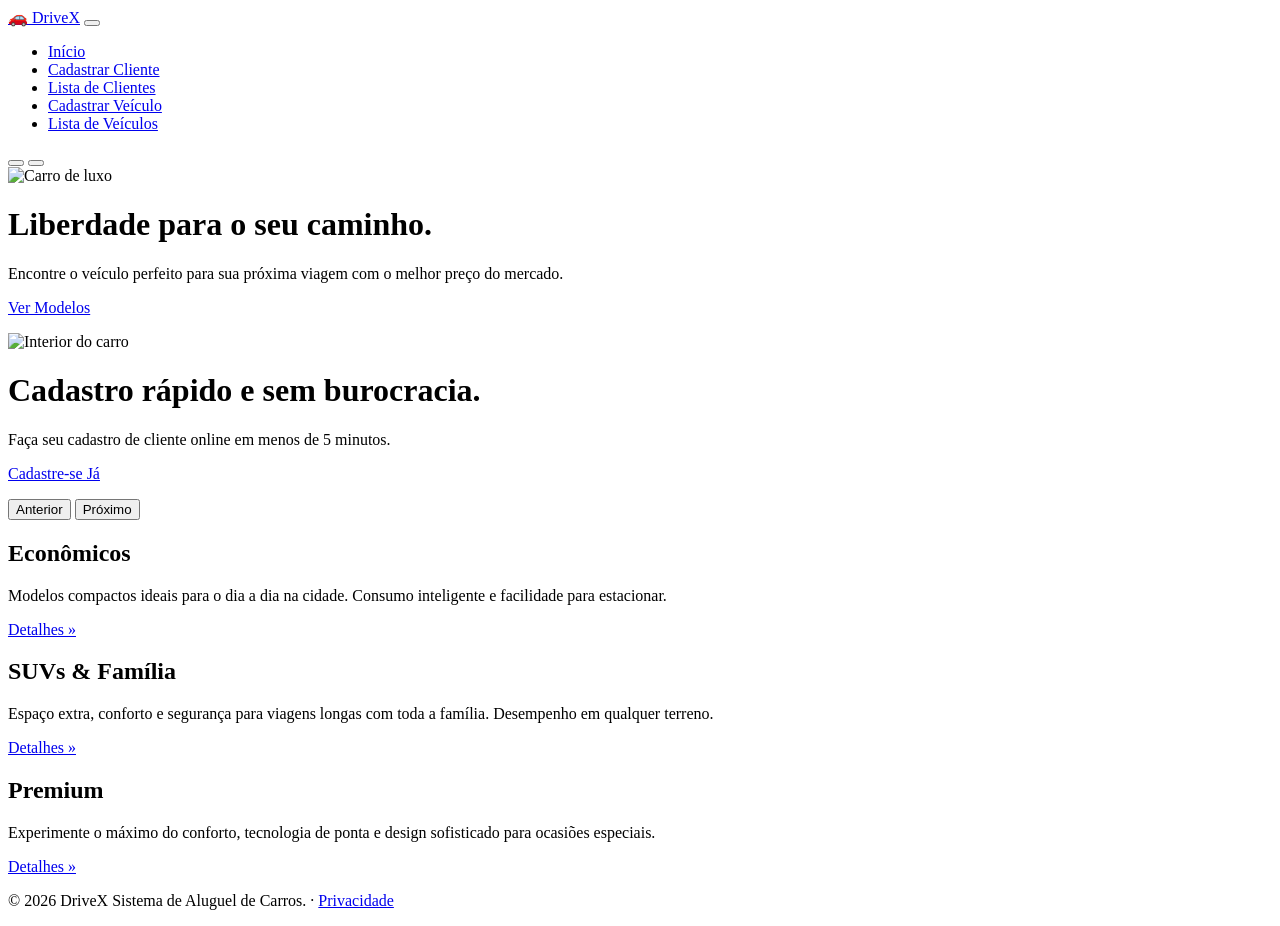
==== index.html @ fddf7d5c "inclusão da estrutura nas paginas" ====
<!DOCTYPE html>
<html lang="pt-BR">
<head>
    <meta charset="UTF-8">
    <meta name="viewport" content="width=device-width, initial-scale=1.0">
    <title>DriveX - Aluguel de Carros</title>
    <link href="https://cdn.jsdelivr.net/npm/bootstrap@5.3.3/dist/css/main.css" rel="stylesheet">
    <link rel="stylesheet" href="css/estilos.css">
</head>
<body>

    <nav class="navbar navbar-expand-md navbar-dark fixed-top bg-dark">
        <div class="container-fluid">
            <a class="navbar-brand" href="index.html">🚗 DriveX</a>
            <button class="navbar-toggler" type="button" data-bs-toggle="collapse" data-bs-target="#navbarCollapse" aria-controls="navbarCollapse" aria-expanded="false" aria-label="Toggle navigation">
                <span class="navbar-toggler-icon"></span>
            </button>
            <div class="collapse navbar-collapse" id="navbarCollapse">
                <ul class="navbar-nav me-auto mb-2 mb-md-0">
                    <li class="nav-item"><a class="nav-link active" href="index.html">Início</a></li>
                    <li class="nav-item"><a class="nav-link" href="cadastro-cliente.html">Cadastrar Cliente</a></li>
                    <li class="nav-item"><a class="nav-link" href="listagem-clientes.html">Lista de Clientes</a></li>
                    <li class="nav-item"><a class="nav-link" href="cadastro-veiculo.html">Cadastrar Veículo</a></li>
                    <li class="nav-item"><a class="nav-link" href="listagem-veiculos.html">Lista de Veículos</a></li>
                </ul>
            </div>
        </div>
    </nav>

    <main>
        <div id="myCarousel" class="carousel slide mb-5" data-bs-ride="carousel">
            <div class="carousel-indicators">
                <button type="button" data-bs-target="#myCarousel" data-bs-slide-to="0" class="active" aria-current="true" aria-label="Slide 1"></button>
                <button type="button" data-bs-target="#myCarousel" data-bs-slide-to="1" aria-label="Slide 2"></button>
            </div>
            <div class="carousel-inner">
                <div class="carousel-item active">
                    <img src="https://images.unsplash.com/photo-1503376780353-7e6692767b70?auto=format&fit=crop&w=1200&q=80" alt="Carro de luxo">
                    <div class="container">
                        <div class="carousel-caption text-start bg-dark bg-opacity-50 p-4 rounded">
                            <h1>Liberdade para o seu caminho.</h1>
                            <p>Encontre o veículo perfeito para sua próxima viagem com o melhor preço do mercado.</p>
                            <p><a class="btn btn-lg btn-primary" href="listagem-veiculos.html">Ver Modelos</a></p>
                        </div>
                    </div>
                </div>
                <div class="carousel-item">
                    <img src="https://images.unsplash.com/photo-1549399542-7e3f8b79c341?auto=format&fit=crop&w=1200&q=80" alt="Interior do carro">
                    <div class="container">
                        <div class="carousel-caption bg-dark bg-opacity-50 p-4 rounded">
                            <h1>Cadastro rápido e sem burocracia.</h1>
                            <p>Faça seu cadastro de cliente online em menos de 5 minutos.</p>
                            <p><a class="btn btn-lg btn-primary" href="cadastro-cliente.html">Cadastre-se Já</a></p>
                        </div>
                    </div>
                </div>
            </div>
            <button class="carousel-control-prev" type="button" data-bs-target="#myCarousel" data-bs-slide="prev">
                <span class="carousel-control-prev-icon" aria-hidden="true"></span>
                <span class="visually-hidden">Anterior</span>
            </button>
            <button class="carousel-control-next" type="button" data-bs-target="#myCarousel" data-bs-slide="next">
                <span class="carousel-control-next-icon" aria-hidden="true"></span>
                <span class="visually-hidden">Próximo</span>
            </button>
        </div>

        <div class="container marketing">
            <div class="row text-center">
                <div class="col-lg-4">
                    <div class="p-3 shadow-sm rounded bg-light">
                        <h2 class="fw-normal">Econômicos</h2>
                        <p>Modelos compactos ideais para o dia a dia na cidade. Consumo inteligente e facilidade para estacionar.</p>
                        <p><a class="btn btn-secondary" href="listagem-veiculos.html">Detalhes &raquo;</a></p>
                    </div>
                </div>
                <div class="col-lg-4">
                    <div class="p-3 shadow-sm rounded bg-light">
                        <h2 class="fw-normal">SUVs & Família</h2>
                        <p>Espaço extra, conforto e segurança para viagens longas com toda a família. Desempenho em qualquer terreno.</p>
                        <p><a class="btn btn-secondary" href="listagem-veiculos.html">Detalhes &raquo;</a></p>
                    </div>
                </div>
                <div class="col-lg-4">
                    <div class="p-3 shadow-sm rounded bg-light">
                        <h2 class="fw-normal">Premium</h2>
                        <p>Experimente o máximo do conforto, tecnologia de ponta e design sofisticado para ocasiões especiais.</p>
                        <p><a class="btn btn-secondary" href="listagem-veiculos.html">Detalhes &raquo;</a></p>
                    </div>
                </div>
            </div>
        </div>
    </main>

    <footer class="container text-center mt-5 border-top pt-4">
        <p>&copy; 2026 DriveX Sistema de Aluguel de Carros. &middot; <a href="#">Privacidade</a></p>
    </footer>

    <script src="https://cdn.jsdelivr.net/npm/bootstrap@5.3.3/dist/js/bootstrap.bundle.min.js"></script>
</body>
</html>
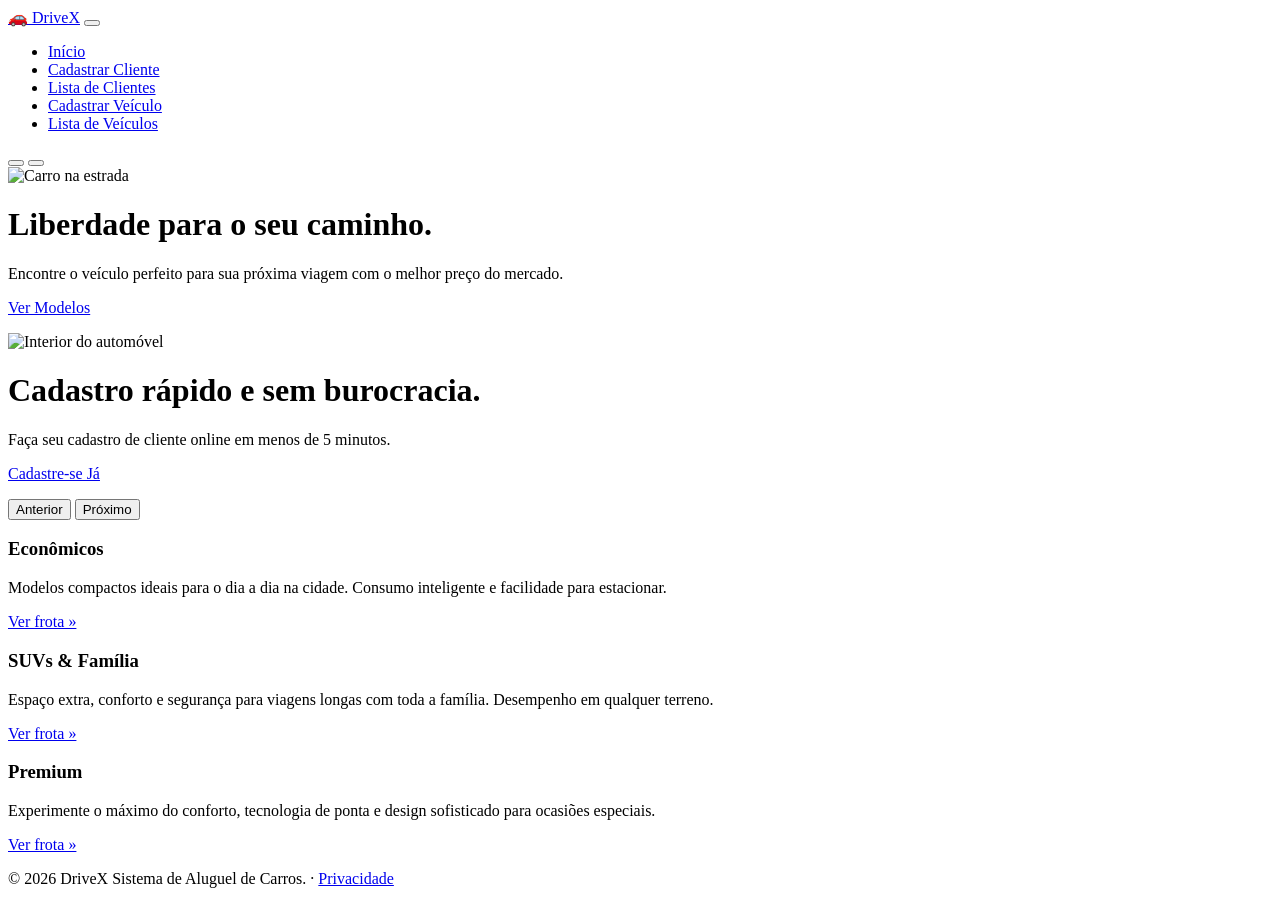
==== commit d9d2f598: "Comunicação entre as páginas" ====
--- a/index.html
+++ b/index.html
@@ -9,19 +9,19 @@
 </head>
 <body>
 
-    <nav class="navbar navbar-expand-md navbar-dark fixed-top bg-dark">
+    <nav class="navbar navbar-expand-md navbar-dark fixed-top bg-dark shadow">
         <div class="container-fluid">
-            <a class="navbar-brand" href="index.html">🚗 DriveX</a>
+            <a class="navbar-brand fw-bold" href="index.html">🚗 DriveX</a>
             <button class="navbar-toggler" type="button" data-bs-toggle="collapse" data-bs-target="#navbarCollapse" aria-controls="navbarCollapse" aria-expanded="false" aria-label="Toggle navigation">
                 <span class="navbar-toggler-icon"></span>
             </button>
             <div class="collapse navbar-collapse" id="navbarCollapse">
                 <ul class="navbar-nav me-auto mb-2 mb-md-0">
-                    <li class="nav-item"><a class="nav-link active" href="index.html">Início</a></li>
-                    <li class="nav-item"><a class="nav-link" href="cadastro-cliente.html">Cadastrar Cliente</a></li>
-                    <li class="nav-item"><a class="nav-link" href="listagem-clientes.html">Lista de Clientes</a></li>
-                    <li class="nav-item"><a class="nav-link" href="cadastro-veiculo.html">Cadastrar Veículo</a></li>
-                    <li class="nav-item"><a class="nav-link" href="listagem-veiculos.html">Lista de Veículos</a></li>
+                    <li class="nav-item"><a class="nav-link" href="index.html">Início</a></li>
+                    <li class="nav-item"><a class="nav-link active" href="cadastroCliente.html">Cadastrar Cliente</a></li>
+                    <li class="nav-item"><a class="nav-link" href="listagemCliente.html">Lista de Clientes</a></li>
+                    <li class="nav-item"><a class="nav-link" href="cadastroVeiculo.html">Cadastrar Veículo</a></li>
+                    <li class="nav-item"><a class="nav-link" href="listagemVeiculo.html">Lista de Veículos</a></li>
                 </ul>
             </div>
         </div>
@@ -35,22 +35,22 @@
             </div>
             <div class="carousel-inner">
                 <div class="carousel-item active">
-                    <img src="https://images.unsplash.com/photo-1503376780353-7e6692767b70?auto=format&fit=crop&w=1200&q=80" alt="Carro de luxo">
+                    <img src="https://images.unsplash.com/photo-1503376780353-7e6692767b70?auto=format&fit=crop&w=1200&q=80" alt="Carro na estrada">
                     <div class="container">
-                        <div class="carousel-caption text-start bg-dark bg-opacity-50 p-4 rounded">
-                            <h1>Liberdade para o seu caminho.</h1>
+                        <div class="carousel-caption text-start p-4 rounded">
+                            <h1 class="fw-bold">Liberdade para o seu caminho.</h1>
                             <p>Encontre o veículo perfeito para sua próxima viagem com o melhor preço do mercado.</p>
-                            <p><a class="btn btn-lg btn-primary" href="listagem-veiculos.html">Ver Modelos</a></p>
+                            <p><a class="btn btn-lg btn-primary px-4" href="listagem-veiculos.html">Ver Modelos</a></p>
                         </div>
                     </div>
                 </div>
                 <div class="carousel-item">
-                    <img src="https://images.unsplash.com/photo-1549399542-7e3f8b79c341?auto=format&fit=crop&w=1200&q=80" alt="Interior do carro">
+                    <img src="https://images.unsplash.com/photo-1549399542-7e3f8b79c341?auto=format&fit=crop&w=1200&q=80" alt="Interior do automóvel">
                     <div class="container">
-                        <div class="carousel-caption bg-dark bg-opacity-50 p-4 rounded">
-                            <h1>Cadastro rápido e sem burocracia.</h1>
+                        <div class="carousel-caption p-4 rounded">
+                            <h1 class="fw-bold">Cadastro rápido e sem burocracia.</h1>
                             <p>Faça seu cadastro de cliente online em menos de 5 minutos.</p>
-                            <p><a class="btn btn-lg btn-primary" href="cadastro-cliente.html">Cadastre-se Já</a></p>
+                            <p><a class="btn btn-lg btn-success px-4" href="cadastro-cliente.html">Cadastre-se Já</a></p>
                         </div>
                     </div>
                 </div>
@@ -66,26 +66,26 @@
         </div>
 
         <div class="container marketing">
-            <div class="row text-center">
+            <div class="row text-center g-4">
                 <div class="col-lg-4">
-                    <div class="p-3 shadow-sm rounded bg-light">
-                        <h2 class="fw-normal">Econômicos</h2>
+                    <div class="p-4 shadow-sm rounded bg-white h-100 border">
+                        <h3 class="fw-normal text-primary">Econômicos</h3>
                         <p>Modelos compactos ideais para o dia a dia na cidade. Consumo inteligente e facilidade para estacionar.</p>
-                        <p><a class="btn btn-secondary" href="listagem-veiculos.html">Detalhes &raquo;</a></p>
+                        <p><a class="btn btn-secondary btn-sm" href="listagem-veiculos.html">Ver frota &raquo;</a></p>
                     </div>
                 </div>
                 <div class="col-lg-4">
-                    <div class="p-3 shadow-sm rounded bg-light">
-                        <h2 class="fw-normal">SUVs & Família</h2>
+                    <div class="p-4 shadow-sm rounded bg-white h-100 border">
+                        <h3 class="fw-normal text-success">SUVs & Família</h3>
                         <p>Espaço extra, conforto e segurança para viagens longas com toda a família. Desempenho em qualquer terreno.</p>
-                        <p><a class="btn btn-secondary" href="listagem-veiculos.html">Detalhes &raquo;</a></p>
+                        <p><a class="btn btn-secondary btn-sm" href="listagem-veiculos.html">Ver frota &raquo;</a></p>
                     </div>
                 </div>
                 <div class="col-lg-4">
-                    <div class="p-3 shadow-sm rounded bg-light">
-                        <h2 class="fw-normal">Premium</h2>
+                    <div class="p-4 shadow-sm rounded bg-white h-100 border">
+                        <h3 class="fw-normal text-danger">Premium</h3>
                         <p>Experimente o máximo do conforto, tecnologia de ponta e design sofisticado para ocasiões especiais.</p>
-                        <p><a class="btn btn-secondary" href="listagem-veiculos.html">Detalhes &raquo;</a></p>
+                        <p><a class="btn btn-secondary btn-sm" href="listagem-veiculos.html">Ver frota &raquo;</a></p>
                     </div>
                 </div>
             </div>
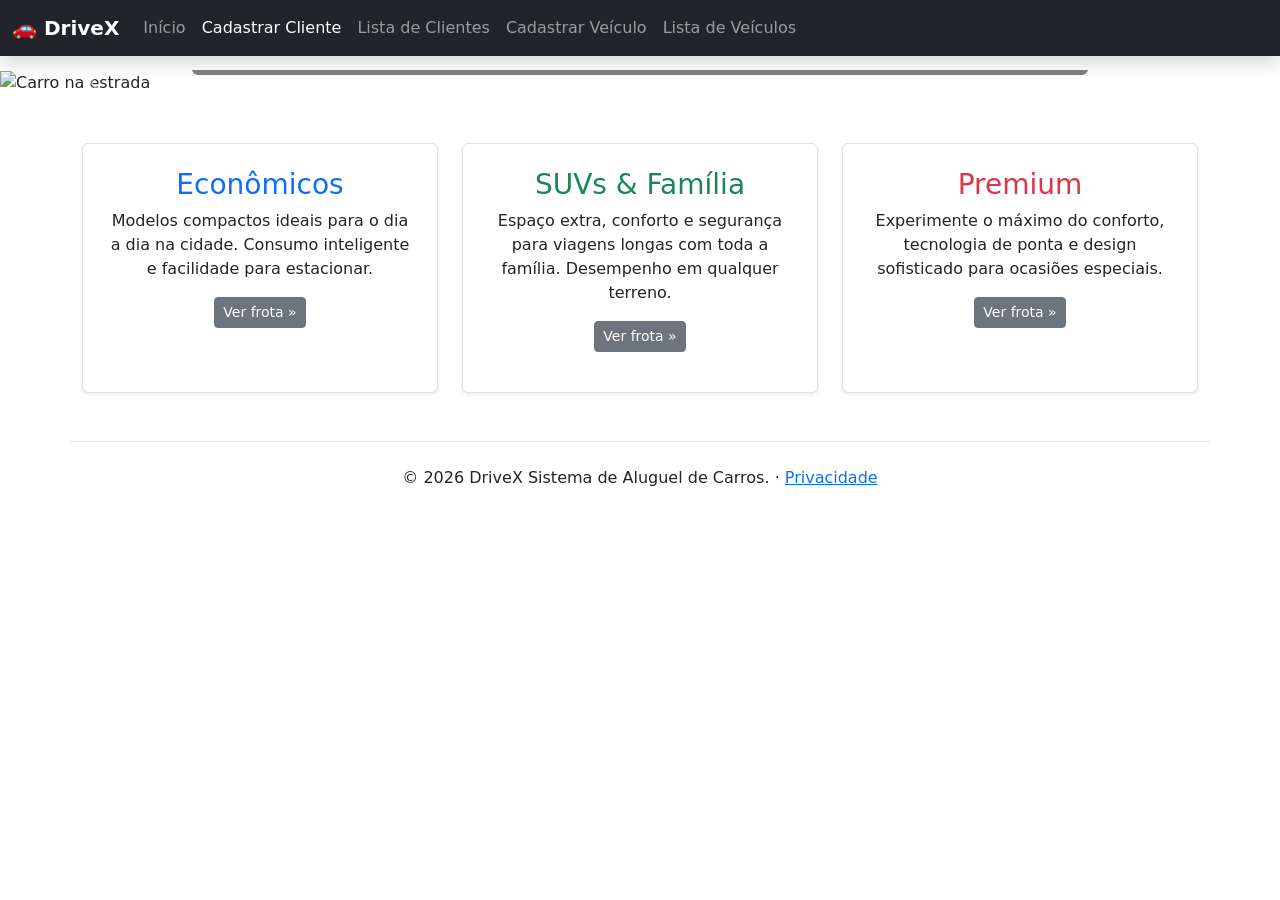
==== commit 1496ff18: "Interface home ok" ====
--- a/index.html
+++ b/index.html
@@ -4,8 +4,20 @@
     <meta charset="UTF-8">
     <meta name="viewport" content="width=device-width, initial-scale=1.0">
     <title>DriveX - Aluguel de Carros</title>
-    <link href="https://cdn.jsdelivr.net/npm/bootstrap@5.3.3/dist/css/main.css" rel="stylesheet">
+    <link href="https://cdn.jsdelivr.net/npm/bootstrap@5.3.3/dist/css/bootstrap.min.css" rel="stylesheet">
     <link rel="stylesheet" href="css/estilos.css">
+    <style>
+        /* Ajuste para o conteúdo não ficar escondido atrás da navbar fixa */
+        body {
+            padding-top: 70px;
+        }
+        /* Ajuste opcional para garantir que as imagens do carrossel fiquem responsivas */
+        .carousel-item img {
+            width: 100%;
+            height: 500px;
+            object-fit: cover;
+        }
+    </style>
 </head>
 <body>
 
@@ -37,20 +49,20 @@
                 <div class="carousel-item active">
                     <img src="https://images.unsplash.com/photo-1503376780353-7e6692767b70?auto=format&fit=crop&w=1200&q=80" alt="Carro na estrada">
                     <div class="container">
-                        <div class="carousel-caption text-start p-4 rounded">
+                        <div class="carousel-caption text-start p-4 rounded" style="background: rgba(0,0,0,0.5);">
                             <h1 class="fw-bold">Liberdade para o seu caminho.</h1>
                             <p>Encontre o veículo perfeito para sua próxima viagem com o melhor preço do mercado.</p>
-                            <p><a class="btn btn-lg btn-primary px-4" href="listagem-veiculos.html">Ver Modelos</a></p>
+                            <p><a class="btn btn-lg btn-primary px-4" href="listagemVeiculo.html">Ver Modelos</a></p>
                         </div>
                     </div>
                 </div>
                 <div class="carousel-item">
                     <img src="https://images.unsplash.com/photo-1549399542-7e3f8b79c341?auto=format&fit=crop&w=1200&q=80" alt="Interior do automóvel">
                     <div class="container">
-                        <div class="carousel-caption p-4 rounded">
+                        <div class="carousel-caption p-4 rounded" style="background: rgba(0,0,0,0.5);">
                             <h1 class="fw-bold">Cadastro rápido e sem burocracia.</h1>
                             <p>Faça seu cadastro de cliente online em menos de 5 minutos.</p>
-                            <p><a class="btn btn-lg btn-success px-4" href="cadastro-cliente.html">Cadastre-se Já</a></p>
+                            <p><a class="btn btn-lg btn-success px-4" href="cadastroCliente.html">Cadastre-se Já</a></p>
                         </div>
                     </div>
                 </div>
@@ -71,21 +83,21 @@
                     <div class="p-4 shadow-sm rounded bg-white h-100 border">
                         <h3 class="fw-normal text-primary">Econômicos</h3>
                         <p>Modelos compactos ideais para o dia a dia na cidade. Consumo inteligente e facilidade para estacionar.</p>
-                        <p><a class="btn btn-secondary btn-sm" href="listagem-veiculos.html">Ver frota &raquo;</a></p>
+                        <p><a class="btn btn-secondary btn-sm" href="listagemVeiculo.html">Ver frota &raquo;</a></p>
                     </div>
                 </div>
                 <div class="col-lg-4">
                     <div class="p-4 shadow-sm rounded bg-white h-100 border">
                         <h3 class="fw-normal text-success">SUVs & Família</h3>
                         <p>Espaço extra, conforto e segurança para viagens longas com toda a família. Desempenho em qualquer terreno.</p>
-                        <p><a class="btn btn-secondary btn-sm" href="listagem-veiculos.html">Ver frota &raquo;</a></p>
+                        <p><a class="btn btn-secondary btn-sm" href="listagemVeiculo.html">Ver frota &raquo;</a></p>
                     </div>
                 </div>
                 <div class="col-lg-4">
                     <div class="p-4 shadow-sm rounded bg-white h-100 border">
                         <h3 class="fw-normal text-danger">Premium</h3>
                         <p>Experimente o máximo do conforto, tecnologia de ponta e design sofisticado para ocasiões especiais.</p>
-                        <p><a class="btn btn-secondary btn-sm" href="listagem-veiculos.html">Ver frota &raquo;</a></p>
+                        <p><a class="btn btn-secondary btn-sm" href="listagemVeiculo.html">Ver frota &raquo;</a></p>
                     </div>
                 </div>
             </div>
@@ -94,7 +106,7 @@
 
     <footer class="container text-center mt-5 border-top pt-4">
         <p>&copy; 2026 DriveX Sistema de Aluguel de Carros. &middot; <a href="#">Privacidade</a></p>
-    </footer>
+    </footer >
 
     <script src="https://cdn.jsdelivr.net/npm/bootstrap@5.3.3/dist/js/bootstrap.bundle.min.js"></script>
 </body>
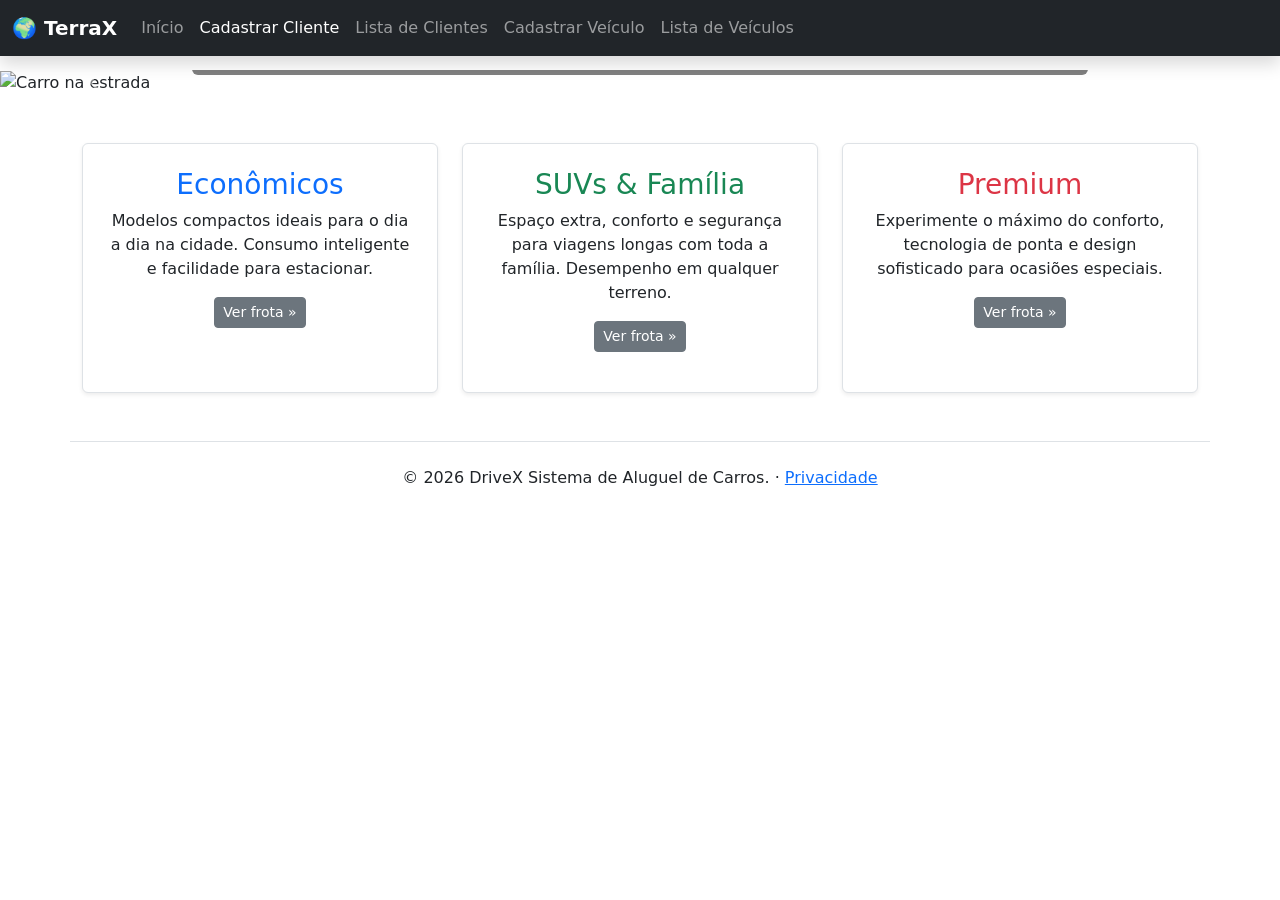
==== commit 4fdfdf8d: "Alteração do nome do sistema" ====
--- a/index.html
+++ b/index.html
@@ -23,7 +23,7 @@
 
     <nav class="navbar navbar-expand-md navbar-dark fixed-top bg-dark shadow">
         <div class="container-fluid">
-            <a class="navbar-brand fw-bold" href="index.html">🚗 DriveX</a>
+            <a class="navbar-brand fw-bold" href="index.html">🌍 TerraX</a>
             <button class="navbar-toggler" type="button" data-bs-toggle="collapse" data-bs-target="#navbarCollapse" aria-controls="navbarCollapse" aria-expanded="false" aria-label="Toggle navigation">
                 <span class="navbar-toggler-icon"></span>
             </button>
